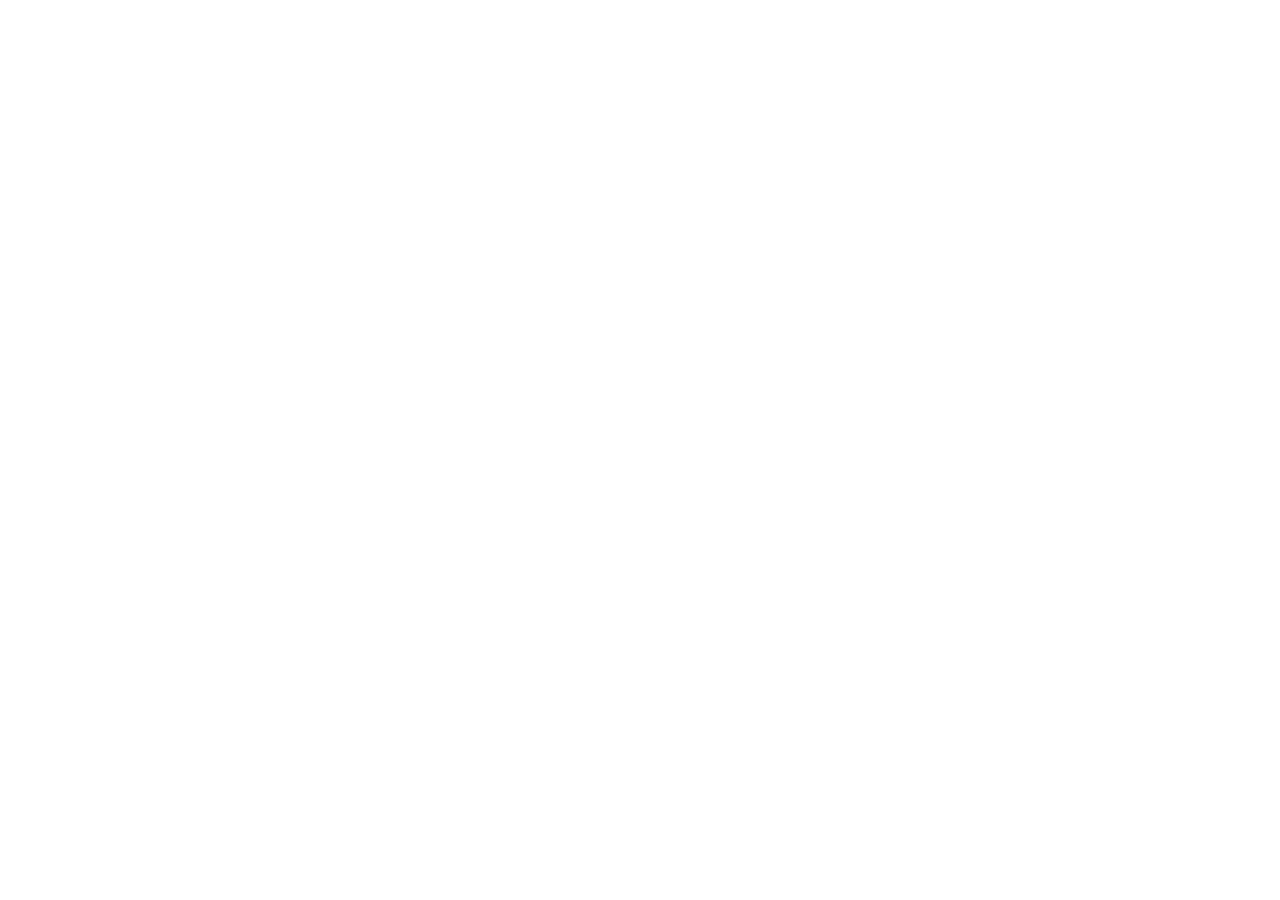
==== index.html @ 16aced71 "Add initial HTML structure for the project" ====
<!DOCTYPE html>
<html lang="en">
<head>
  <meta charset="UTF-8" />
  <title>My Project</title>
</head>
<body>
  <!-- Add any HTML structure your code expects here -->
  <script src="main.js"></script>
</body>
</html>
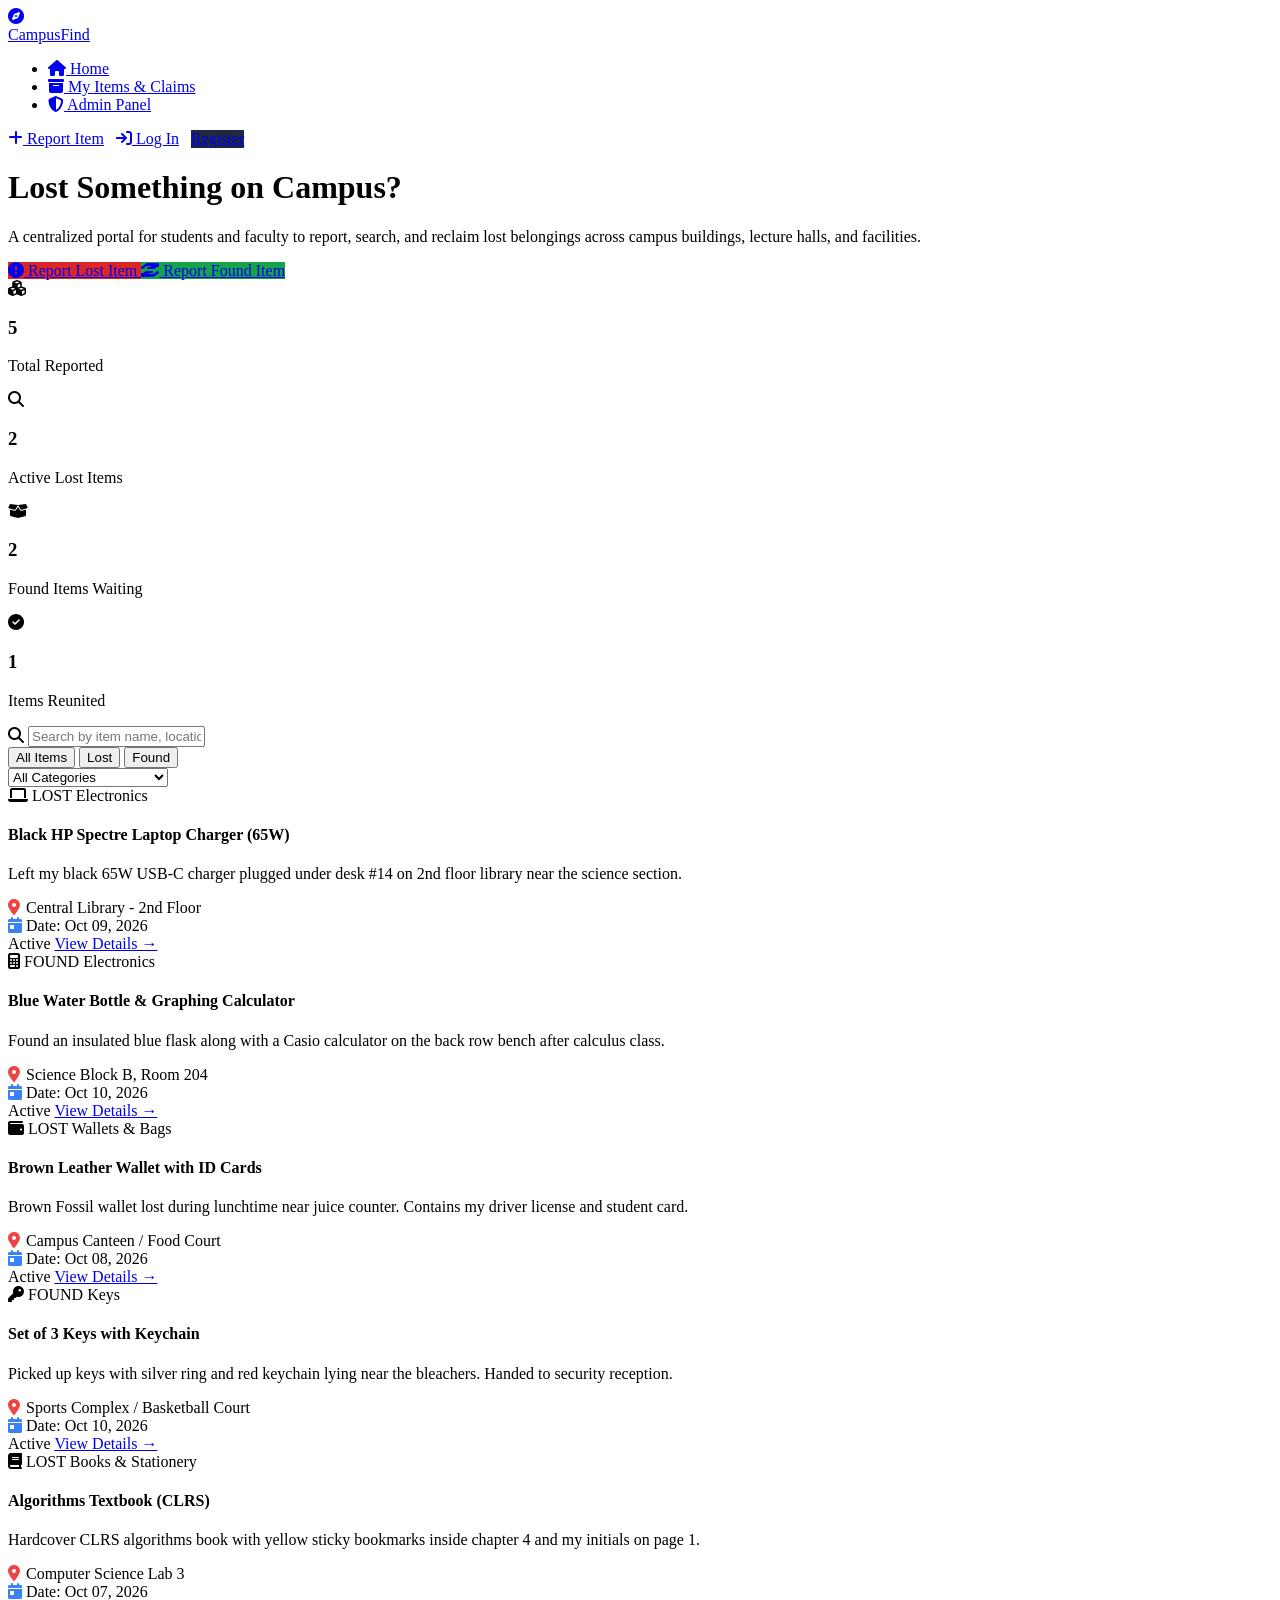
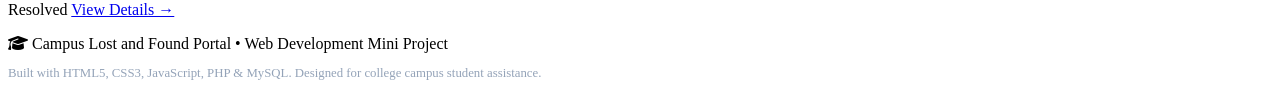
==== commit ff08acec: "Add files via upload" ====
--- a/index.html
+++ b/index.html
@@ -1,11 +1,386 @@
 <!DOCTYPE html>
 <html lang="en">
 <head>
-  <meta charset="UTF-8" />
-  <title>My Project</title>
+    <meta charset="UTF-8">
+    <meta name="viewport" content="width=device-width, initial-scale=1.0">
+    <title>Home | CampusFind - Campus Lost &amp; Found Portal</title>
+    <!-- Google Fonts -->
+    <link rel="preconnect" href="https://fonts.googleapis.com">
+    <link rel="preconnect" href="https://fonts.gstatic.com" crossorigin>
+    <link href="https://fonts.googleapis.com/css2?family=Inter:wght@400;500;600;700;800&display=swap" rel="stylesheet">
+    <!-- FontAwesome 6 -->
+    <link rel="stylesheet" href="https://cdnjs.cloudflare.com/ajax/libs/font-awesome/6.5.1/css/all.min.css">
+    <!-- Custom CSS -->
+    <link rel="stylesheet" href="assets/css/style.css">
 </head>
 <body>
-  <!-- Add any HTML structure your code expects here -->
-  <script src="main.js"></script>
+
+<!-- Navigation Bar -->
+<nav class="navbar">
+    <div class="container nav-container">
+        <a href="index.html" class="brand">
+            <div class="brand-icon">
+                <i class="fa-solid fa-compass"></i>
+            </div>
+            <span>CampusFind</span>
+        </a>
+
+        <ul class="nav-links">
+            <li>
+                <a href="index.html" class="active">
+                    <i class="fa-solid fa-house"></i> Home
+                </a>
+            </li>
+            <li>
+                <a href="my-items.html">
+                    <i class="fa-solid fa-box-archive"></i> My Items &amp; Claims
+                </a>
+            </li>
+            <li>
+                <a href="admin.html">
+                    <i class="fa-solid fa-shield-halved"></i> Admin Panel
+                </a>
+            </li>
+        </ul>
+
+        <div style="display: flex; align-items: center; gap: 12px;">
+            <a href="post-item.html" class="btn btn-primary btn-sm">
+                <i class="fa-solid fa-plus"></i> Report Item
+            </a>
+            <a href="login.html" class="btn btn-secondary btn-sm">
+                <i class="fa-solid fa-arrow-right-to-bracket"></i> Log In
+            </a>
+            <a href="register.html" class="btn btn-primary btn-sm" style="background:#1e293b; border-color:#1e293b;">
+                Register
+            </a>
+        </div>
+    </div>
+</nav>
+
+<!-- Hero Section -->
+<div class="hero">
+    <div class="container">
+        <h1>Lost Something on Campus?</h1>
+        <p>A centralized portal for students and faculty to report, search, and reclaim lost belongings across campus buildings, lecture halls, and facilities.</p>
+        <div class="hero-actions">
+            <a href="post-item.html?type=lost" class="btn btn-primary" style="background: #dc2626; border-color: #dc2626;">
+                <i class="fa-solid fa-circle-exclamation"></i> Report Lost Item
+            </a>
+            <a href="post-item.html?type=found" class="btn btn-primary" style="background: #16a34a; border-color: #16a34a;">
+                <i class="fa-solid fa-hand-holding-hand"></i> Report Found Item
+            </a>
+        </div>
+    </div>
+</div>
+
+<div class="container">
+    <!-- Live Stats Overview -->
+    <div class="stats-grid">
+        <div class="stat-card">
+            <div class="stat-icon blue">
+                <i class="fa-solid fa-cubes"></i>
+            </div>
+            <div class="stat-info">
+                <h3>5</h3>
+                <p>Total Reported</p>
+            </div>
+        </div>
+        <div class="stat-card">
+            <div class="stat-icon red">
+                <i class="fa-solid fa-magnifying-glass"></i>
+            </div>
+            <div class="stat-info">
+                <h3>2</h3>
+                <p>Active Lost Items</p>
+            </div>
+        </div>
+        <div class="stat-card">
+            <div class="stat-icon green">
+                <i class="fa-solid fa-box-open"></i>
+            </div>
+            <div class="stat-info">
+                <h3>2</h3>
+                <p>Found Items Waiting</p>
+            </div>
+        </div>
+        <div class="stat-card">
+            <div class="stat-icon amber">
+                <i class="fa-solid fa-circle-check"></i>
+            </div>
+            <div class="stat-info">
+                <h3>1</h3>
+                <p>Items Reunited</p>
+            </div>
+        </div>
+    </div>
+
+    <!-- Live Search & Filtering Toolbar -->
+    <div class="filter-card">
+        <div class="filter-row">
+            <div class="search-box">
+                <i class="fa-solid fa-magnifying-glass icon"></i>
+                <input type="text" id="searchQuery" placeholder="Search by item name, location, or keyword...">
+            </div>
+
+            <div class="filter-group">
+                <div class="pill-group">
+                    <button type="button" class="pill-btn active" data-type="all">All Items</button>
+                    <button type="button" class="pill-btn" data-type="lost">Lost</button>
+                    <button type="button" class="pill-btn" data-type="found">Found</button>
+                </div>
+
+                <select id="categoryFilter" class="filter-select">
+                    <option value="all">All Categories</option>
+                    <option value="Electronics">Electronics</option>
+                    <option value="Student ID & Cards">Student ID &amp; Cards</option>
+                    <option value="Books & Stationery">Books &amp; Stationery</option>
+                    <option value="Wallets & Bags">Wallets &amp; Bags</option>
+                    <option value="Keys">Keys</option>
+                    <option value="Clothing & Accessories">Clothing &amp; Accessories</option>
+                    <option value="Others">Others</option>
+                </select>
+            </div>
+        </div>
+    </div>
+
+    <!-- Items Grid Container -->
+    <div class="item-grid" id="itemsContainer">
+
+        <!-- Item 1: Lost Laptop Charger -->
+        <div class="item-card" 
+             data-type="lost" 
+             data-category="Electronics"
+             data-title="Black HP Spectre Laptop Charger (65W)"
+             data-location="Central Library - 2nd Floor Study Cubicles"
+             data-desc="Left my black 65W USB-C charger plugged under desk #14 on 2nd floor library near the science section.">
+            
+            <div class="item-image-wrapper">
+                <i class="fa-solid fa-laptop item-placeholder-icon"></i>
+                <span class="badge-tag badge-lost">LOST</span>
+                <span class="badge-category">Electronics</span>
+            </div>
+
+            <div class="item-content">
+                <h4 class="item-title" title="Black HP Spectre Laptop Charger (65W)">
+                    Black HP Spectre Laptop Charger (65W)
+                </h4>
+                <p class="item-desc">
+                    Left my black 65W USB-C charger plugged under desk #14 on 2nd floor library near the science section.
+                </p>
+
+                <div class="item-meta">
+                    <div class="meta-row">
+                        <i class="fa-solid fa-location-dot" style="color: #ef4444; width: 14px;"></i>
+                        <span title="Central Library - 2nd Floor Study Cubicles">Central Library - 2nd Floor</span>
+                    </div>
+                    <div class="meta-row">
+                        <i class="fa-solid fa-calendar-day" style="color: #3b82f6; width: 14px;"></i>
+                        <span>Date: Oct 09, 2026</span>
+                    </div>
+                </div>
+
+                <div class="item-footer">
+                    <span class="item-status-pill status-active">Active</span>
+                    <a href="item-details.html?id=1" class="btn btn-secondary btn-sm">
+                        View Details &rarr;
+                    </a>
+                </div>
+            </div>
+        </div>
+
+        <!-- Item 2: Found Water Bottle & Calculator -->
+        <div class="item-card" 
+             data-type="found" 
+             data-category="Electronics"
+             data-title="Blue Water Bottle & Graphing Calculator (Casio fx-991EX)"
+             data-location="Science Block B, Room 204"
+             data-desc="Found an insulated blue flask along with a Casio calculator on the back row bench after calculus class.">
+            
+            <div class="item-image-wrapper">
+                <i class="fa-solid fa-calculator item-placeholder-icon"></i>
+                <span class="badge-tag badge-found">FOUND</span>
+                <span class="badge-category">Electronics</span>
+            </div>
+
+            <div class="item-content">
+                <h4 class="item-title" title="Blue Water Bottle & Graphing Calculator (Casio fx-991EX)">
+                    Blue Water Bottle &amp; Graphing Calculator
+                </h4>
+                <p class="item-desc">
+                    Found an insulated blue flask along with a Casio calculator on the back row bench after calculus class.
+                </p>
+
+                <div class="item-meta">
+                    <div class="meta-row">
+                        <i class="fa-solid fa-location-dot" style="color: #ef4444; width: 14px;"></i>
+                        <span title="Science Block B, Room 204">Science Block B, Room 204</span>
+                    </div>
+                    <div class="meta-row">
+                        <i class="fa-solid fa-calendar-day" style="color: #3b82f6; width: 14px;"></i>
+                        <span>Date: Oct 10, 2026</span>
+                    </div>
+                </div>
+
+                <div class="item-footer">
+                    <span class="item-status-pill status-active">Active</span>
+                    <a href="item-details.html?id=2" class="btn btn-secondary btn-sm">
+                        View Details &rarr;
+                    </a>
+                </div>
+            </div>
+        </div>
+
+        <!-- Item 3: Lost Wallet -->
+        <div class="item-card" 
+             data-type="lost" 
+             data-category="Wallets & Bags"
+             data-title="Brown Leather Wallet with ID Cards"
+             data-location="Campus Canteen / Food Court"
+             data-desc="Brown Fossil wallet lost during lunchtime near juice counter. Contains my driver license and student card.">
+            
+            <div class="item-image-wrapper">
+                <i class="fa-solid fa-wallet item-placeholder-icon"></i>
+                <span class="badge-tag badge-lost">LOST</span>
+                <span class="badge-category">Wallets &amp; Bags</span>
+            </div>
+
+            <div class="item-content">
+                <h4 class="item-title" title="Brown Leather Wallet with ID Cards">
+                    Brown Leather Wallet with ID Cards
+                </h4>
+                <p class="item-desc">
+                    Brown Fossil wallet lost during lunchtime near juice counter. Contains my driver license and student card.
+                </p>
+
+                <div class="item-meta">
+                    <div class="meta-row">
+                        <i class="fa-solid fa-location-dot" style="color: #ef4444; width: 14px;"></i>
+                        <span title="Campus Canteen / Food Court">Campus Canteen / Food Court</span>
+                    </div>
+                    <div class="meta-row">
+                        <i class="fa-solid fa-calendar-day" style="color: #3b82f6; width: 14px;"></i>
+                        <span>Date: Oct 08, 2026</span>
+                    </div>
+                </div>
+
+                <div class="item-footer">
+                    <span class="item-status-pill status-active">Active</span>
+                    <a href="item-details.html?id=3" class="btn btn-secondary btn-sm">
+                        View Details &rarr;
+                    </a>
+                </div>
+            </div>
+        </div>
+
+        <!-- Item 4: Found Keys -->
+        <div class="item-card" 
+             data-type="found" 
+             data-category="Keys"
+             data-title="Set of 3 Keys with a Red Ferrari Keychain"
+             data-location="Sports Complex / Basketball Court"
+             data-desc="Picked up keys with silver ring and red keychain lying near the bleachers. Handed to security reception.">
+            
+            <div class="item-image-wrapper">
+                <i class="fa-solid fa-key item-placeholder-icon"></i>
+                <span class="badge-tag badge-found">FOUND</span>
+                <span class="badge-category">Keys</span>
+            </div>
+
+            <div class="item-content">
+                <h4 class="item-title" title="Set of 3 Keys with a Red Ferrari Keychain">
+                    Set of 3 Keys with Keychain
+                </h4>
+                <p class="item-desc">
+                    Picked up keys with silver ring and red keychain lying near the bleachers. Handed to security reception.
+                </p>
+
+                <div class="item-meta">
+                    <div class="meta-row">
+                        <i class="fa-solid fa-location-dot" style="color: #ef4444; width: 14px;"></i>
+                        <span title="Sports Complex / Basketball Court">Sports Complex / Basketball Court</span>
+                    </div>
+                    <div class="meta-row">
+                        <i class="fa-solid fa-calendar-day" style="color: #3b82f6; width: 14px;"></i>
+                        <span>Date: Oct 10, 2026</span>
+                    </div>
+                </div>
+
+                <div class="item-footer">
+                    <span class="item-status-pill status-active">Active</span>
+                    <a href="item-details.html?id=4" class="btn btn-secondary btn-sm">
+                        View Details &rarr;
+                    </a>
+                </div>
+            </div>
+        </div>
+
+        <!-- Item 5: Resolved Algorithms Textbook -->
+        <div class="item-card" 
+             data-type="lost" 
+             data-category="Books & Stationery"
+             data-title="Data Structures & Algorithms Textbook (CLRS 3rd Ed)"
+             data-location="Computer Science Lab 3"
+             data-desc="Hardcover CLRS algorithms book with yellow sticky bookmarks inside chapter 4 and my initials on page 1.">
+            
+            <div class="item-image-wrapper">
+                <i class="fa-solid fa-book item-placeholder-icon"></i>
+                <span class="badge-tag badge-lost">LOST</span>
+                <span class="badge-category">Books &amp; Stationery</span>
+            </div>
+
+            <div class="item-content">
+                <h4 class="item-title" title="Data Structures & Algorithms Textbook (CLRS 3rd Ed)">
+                    Algorithms Textbook (CLRS)
+                </h4>
+                <p class="item-desc">
+                    Hardcover CLRS algorithms book with yellow sticky bookmarks inside chapter 4 and my initials on page 1.
+                </p>
+
+                <div class="item-meta">
+                    <div class="meta-row">
+                        <i class="fa-solid fa-location-dot" style="color: #ef4444; width: 14px;"></i>
+                        <span title="Computer Science Lab 3">Computer Science Lab 3</span>
+                    </div>
+                    <div class="meta-row">
+                        <i class="fa-solid fa-calendar-day" style="color: #3b82f6; width: 14px;"></i>
+                        <span>Date: Oct 07, 2026</span>
+                    </div>
+                </div>
+
+                <div class="item-footer">
+                    <span class="item-status-pill status-resolved">Resolved</span>
+                    <a href="item-details.html?id=5" class="btn btn-secondary btn-sm">
+                        View Details &rarr;
+                    </a>
+                </div>
+            </div>
+        </div>
+
+        <!-- Filter Empty State -->
+        <div id="noResultsMessage" class="empty-state" style="display: none;">
+            <div class="empty-state-icon">
+                <i class="fa-solid fa-filter-circle-xmark"></i>
+            </div>
+            <h3>No Matching Items</h3>
+            <p>Try refining your search keyword or switching category filters.</p>
+        </div>
+
+    </div>
+</div>
+
+<!-- Footer -->
+<footer class="footer">
+    <div class="container">
+        <p style="margin-bottom: 6px; font-weight: 500;">
+            <i class="fa-solid fa-graduation-cap"></i> Campus Lost and Found Portal &bull; Web Development Mini Project
+        </p>
+        <p style="font-size: 0.8rem; color: #94a3b8;">
+            Built with HTML5, CSS3, JavaScript, PHP &amp; MySQL. Designed for college campus student assistance.
+        </p>
+    </div>
+</footer>
+
+<!-- Main App Scripts -->
+<script src="assets/js/main.js"></script>
 </body>
 </html>
